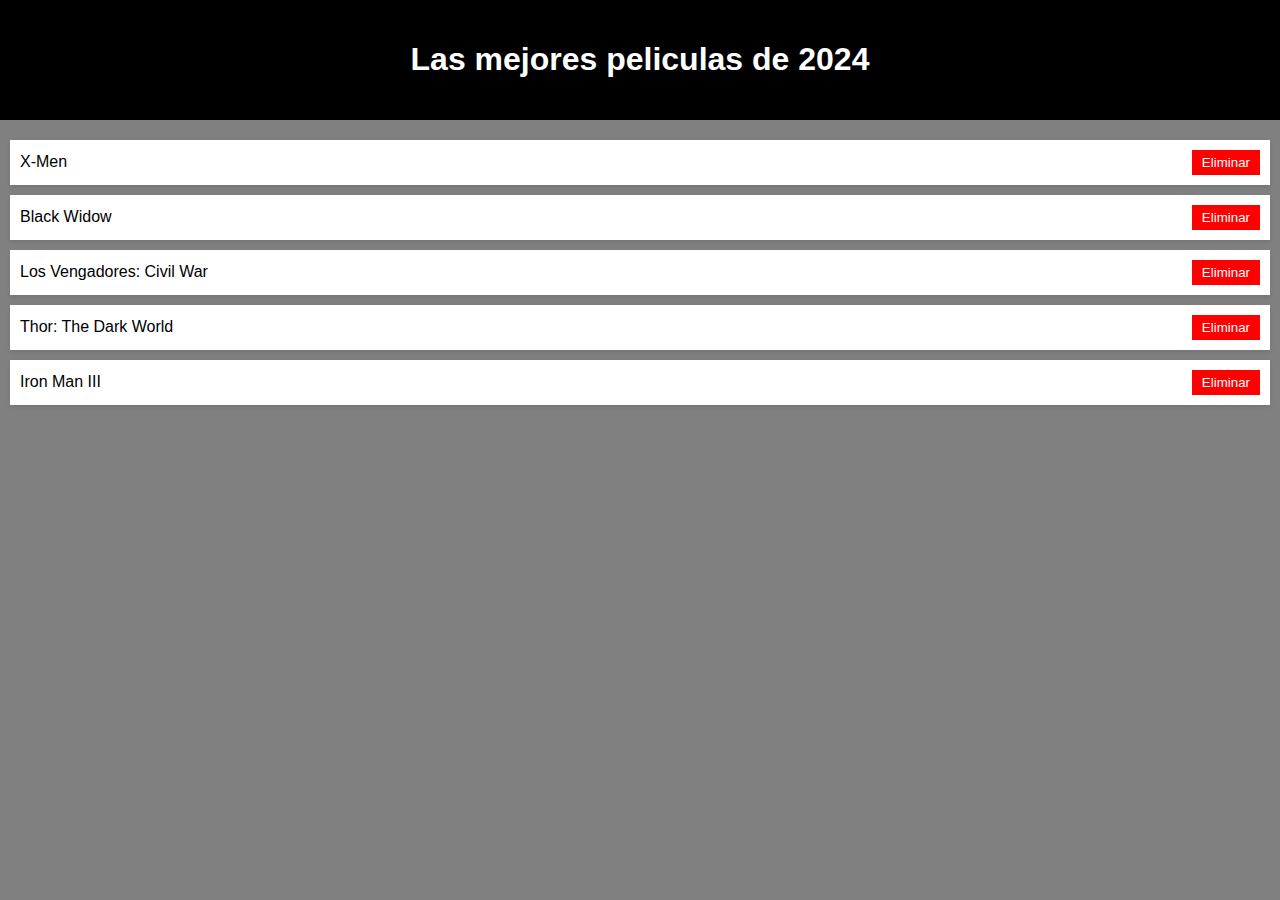
==== index.html @ 8cb5e5fa "Entrega" ====
<!DOCTYPE html>
<html lang="es">
<head>
    <meta charset="UTF-8">
    <meta name="viewport" content="width=device-width, initial-scale=1.0">
    <title>Las Mejores Películas de 2024</title>
    <link rel="stylesheet" href="style.css">
    <script src="index.js" defer></script>
</head>
<body>
    <header>
        <h1>Las mejores peliculas de 2024</h1>
    </header>
    <main>
          <ul id="peliculasLista">
            <li class="peliculaItem">
                <span>X-Men</span>
                <button onclick="eliminarPelicula(this)">Eliminar</button>
            </li>
            <li class="peliculaItem">
                <span>Black Widow</span>
                <button onclick="eliminarPelicula(this)">Eliminar</button>
            </li>
            <li class="peliculaItem">
                <span>Los Vengadores: Civil War</span>
                <button onclick="eliminarPelicula(this)">Eliminar</button>
            </li>
            <li class="peliculaItem">
                <span>Thor: The Dark World</span>
                <button onclick="eliminarPelicula(this)">Eliminar</button>
            </li>
            <li class="peliculaItem">
                <span>Iron Man III</span>
                <button onclick="eliminarPelicula(this)">Eliminar</button>
            </li>
        </ul>
    </main>
</body>
</html>
---- style.css ----
body {
    font-family: Arial, sans-serif;
    margin: 0;
    padding: 0;
    background-color: grey;
}

header {
    background-color: black;
    color: white;
    padding: 20px;
    text-align: center;
}

#peliculasLista {
    list-style: none;
    padding: 0;
    margin-top: 20px;
    text-align: center;
}

.peliculaItem {
    border-radius: 5 px;
    display: flex;
    justify-content: space-between;
    align-items: center;
    box-shadow: 0 2px 4px rgba(0, 0, 0, 0.1);
    padding: 10px;
    background-color: white;
    margin: 10px;
}

.peliculaItem > button {
    padding: 5px 10px;
    cursor: pointer;
    border-radius: 3 px;
    background-color: red;
    color: white;
    border: none;
}

.peliculaItem > button:hover {
    background-color: rgb(141, 0, 0);
}
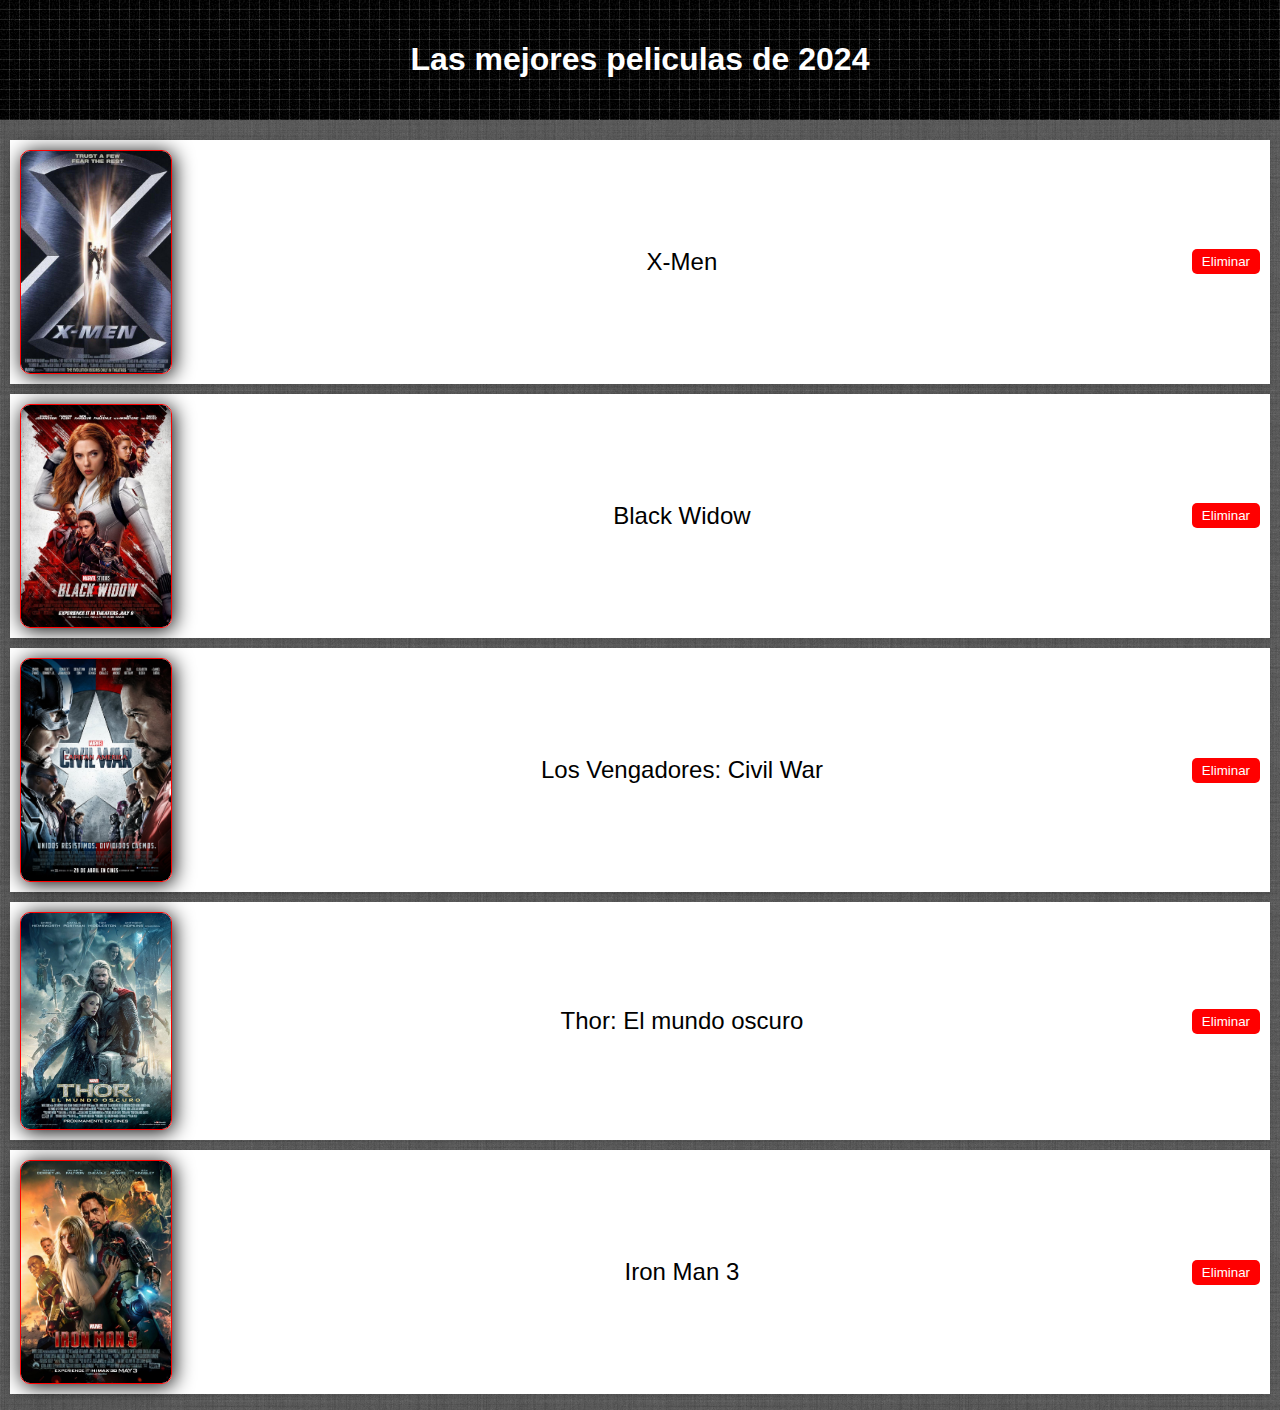
==== commit 6e067bc3: "Entrega final" ====
--- a/index.html
+++ b/index.html
@@ -14,23 +14,28 @@
     <main>
           <ul id="peliculasLista">
             <li class="peliculaItem">
+                <img src="assets/xmen.jpg" width="150" alt="X-Men">
                 <span>X-Men</span>
                 <button onclick="eliminarPelicula(this)">Eliminar</button>
             </li>
             <li class="peliculaItem">
+                <img src="assets/blackWidow.jpg" width="150" alt="Black Widow">
                 <span>Black Widow</span>
                 <button onclick="eliminarPelicula(this)">Eliminar</button>
             </li>
             <li class="peliculaItem">
+                <img src="assets/civilWar.jpg" width="150" alt="Los Vengadores: Civil War">
                 <span>Los Vengadores: Civil War</span>
                 <button onclick="eliminarPelicula(this)">Eliminar</button>
             </li>
             <li class="peliculaItem">
-                <span>Thor: The Dark World</span>
+                <img src="assets/thor2.jpg" width="150" alt="Thor: El mundo oscuro">
+                <span>Thor: El mundo oscuro</span>
                 <button onclick="eliminarPelicula(this)">Eliminar</button>
             </li>
             <li class="peliculaItem">
-                <span>Iron Man III</span>
+                <img src="assets/ironMan3.jpg" width="150" alt="Iron Man3">
+                <span>Iron Man 3</span>
                 <button onclick="eliminarPelicula(this)">Eliminar</button>
             </li>
         </ul>
--- a/style.css
+++ b/style.css
@@ -3,6 +3,8 @@
     margin: 0;
     padding: 0;
     background-color: grey;
+    /*Añadido mío*/
+    background-image: url(assets/bg-film.png);
 }
 
 header {
@@ -10,6 +12,8 @@
     color: white;
     padding: 20px;
     text-align: center;
+    /*Añadido mío*/
+    background-image: url(assets/header.png);
 }
 
 #peliculasLista {
@@ -28,6 +32,9 @@
     padding: 10px;
     background-color: white;
     margin: 10px;
+    /*Añadido mío*/
+    /* font-weight: bold; */
+    font-size: 1.5em;
 }
 
 .peliculaItem > button {
@@ -37,8 +44,19 @@
     background-color: red;
     color: white;
     border: none;
+    /*Añadido mío*/
+    border-radius: 5px;
 }
 
 .peliculaItem > button:hover {
     background-color: rgb(141, 0, 0);
+}
+
+/* Añadido propio para personalizar las imágenes */
+.peliculaItem > img {
+    width: 150px;
+    height: auto;
+    border: solid 1.5px red;
+    border-radius: 10px;
+    box-shadow: 2px 2px 20px black;
 }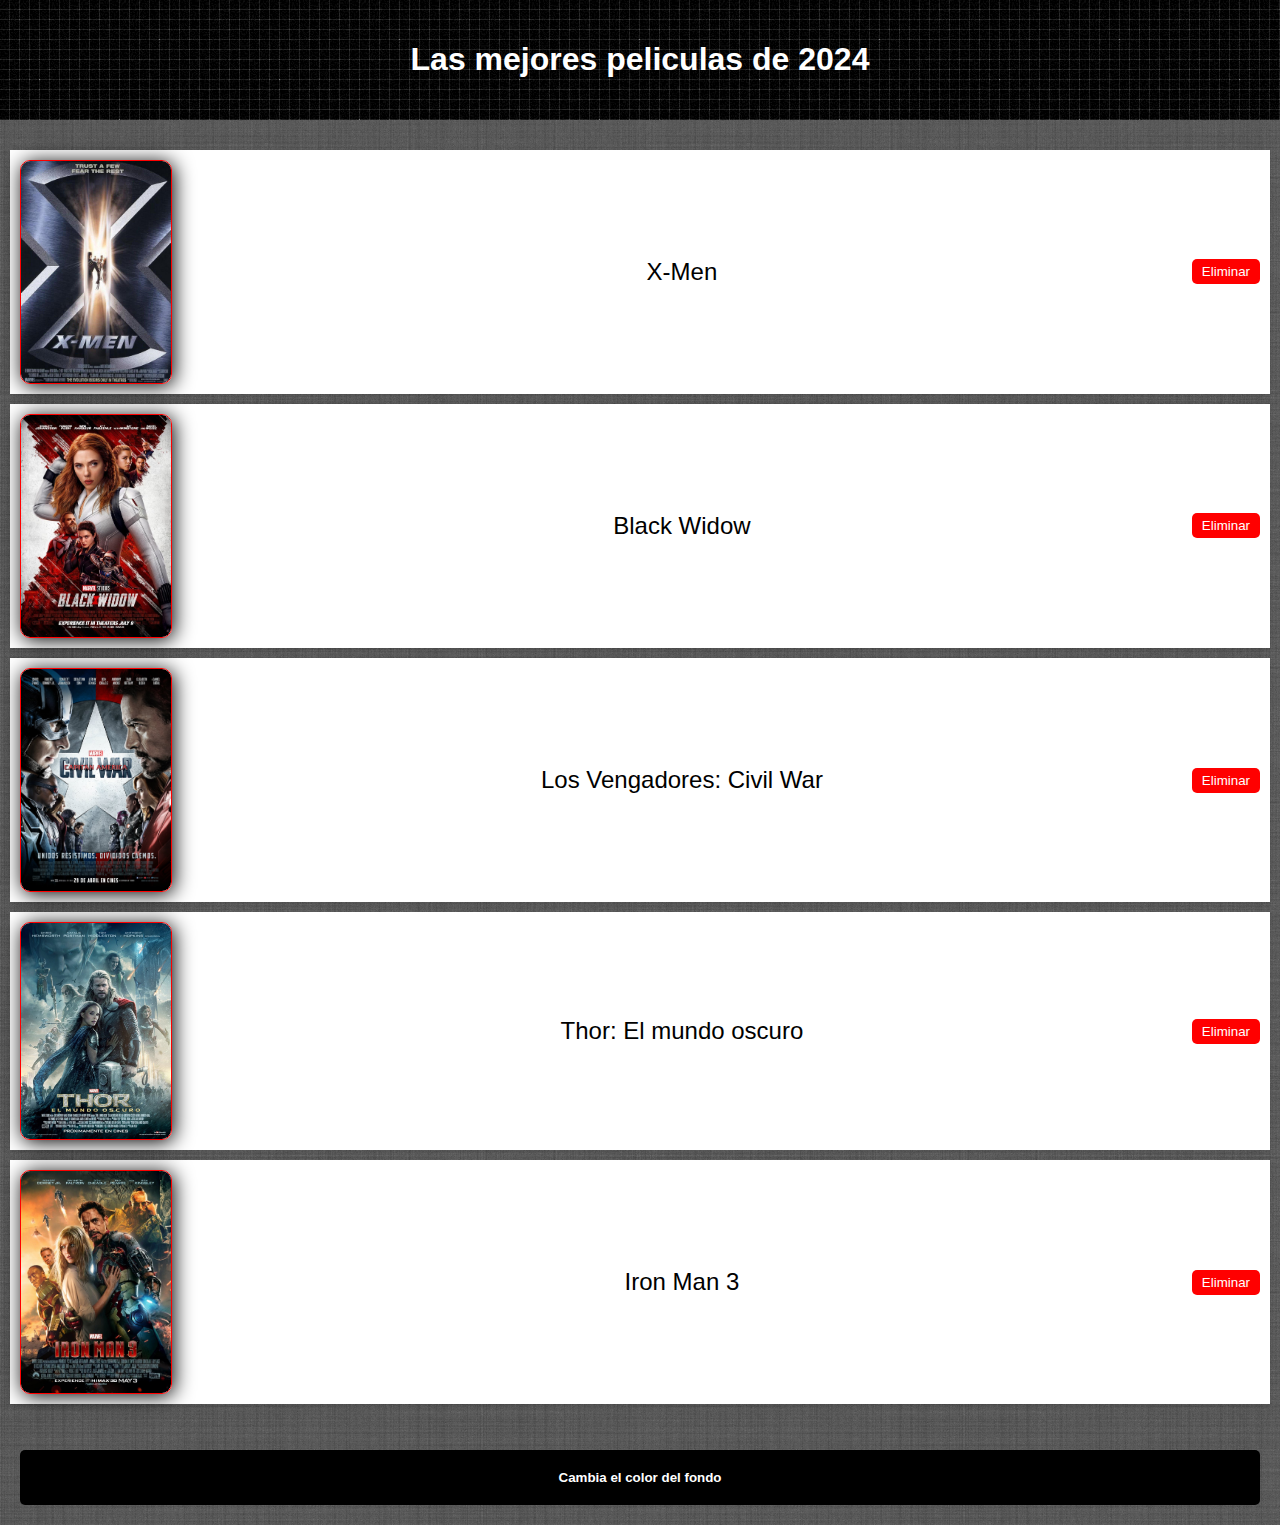
==== commit 51aa796c: "mejoresDispositivos" ====
--- a/index.html
+++ b/index.html
@@ -39,6 +39,7 @@
                 <button onclick="eliminarPelicula(this)">Eliminar</button>
             </li>
         </ul>
+        <button class="btn-changeColor" onclick="cambiarColorFondo()">Cambia el color del fondo</button>
     </main>
 </body>
 </html>--- a/style.css
+++ b/style.css
@@ -16,6 +16,13 @@
     background-image: url(assets/header.png);
 }
 
+/*Para centrar el último botón cambiacolor*/
+main {
+    display: flex;
+    flex-direction: column;
+}
+
+/*Continuación código examen*/
 #peliculasLista {
     list-style: none;
     padding: 0;
@@ -59,4 +66,17 @@
     border: solid 1.5px red;
     border-radius: 10px;
     box-shadow: 2px 2px 20px black;
+}
+
+/*CREACIÓN CLASE -> BOTON CAMBIACOLOR*/
+.btn-changeColor {
+    margin: 20px;
+    padding: 20px;
+    cursor: pointer;
+    border-radius: 3 px;
+    background-color: black;
+    color: white;
+    border: none;
+    font-weight: bold;
+    border-radius: 5px;
 }